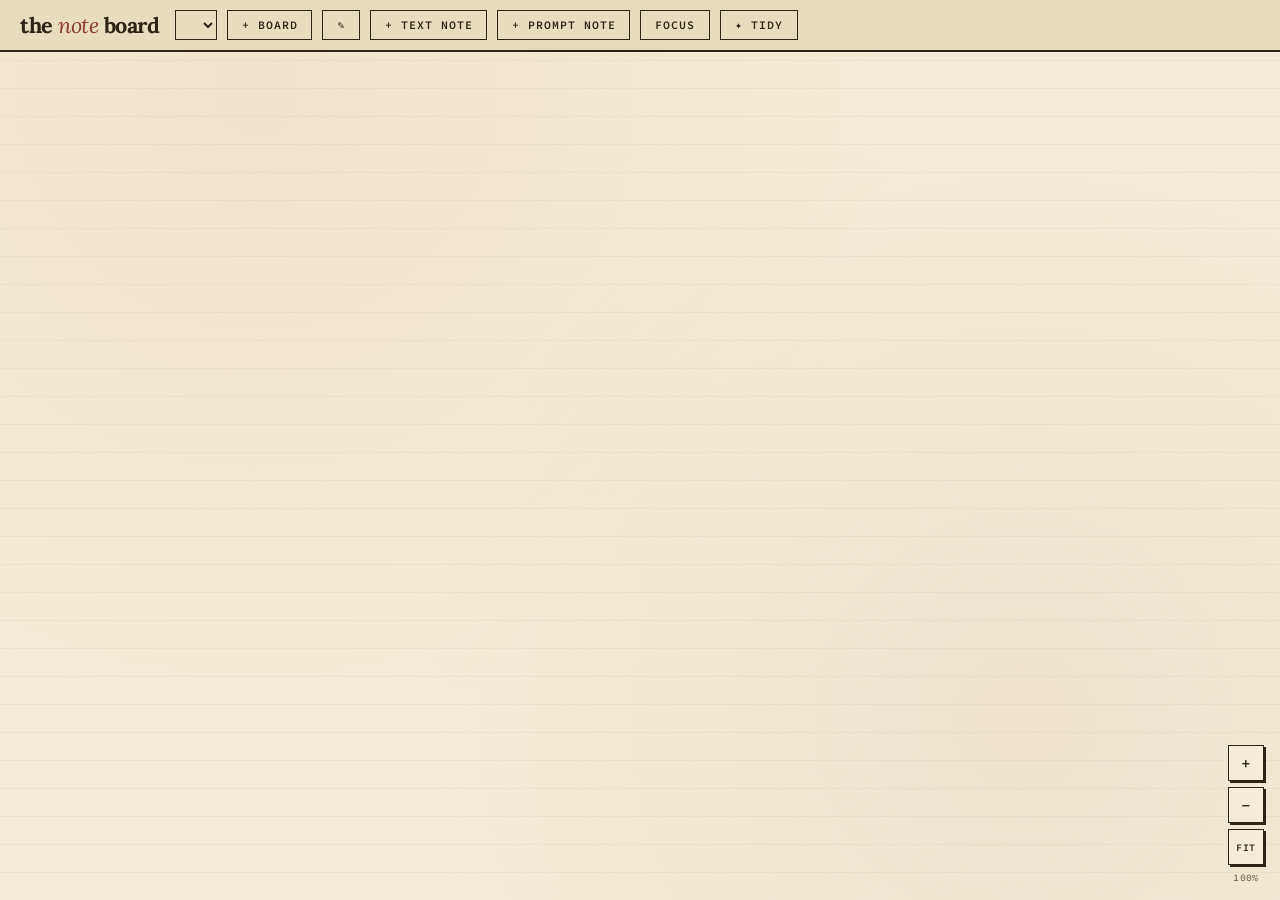
==== frontend/index.html @ 3cca212b "Multi-board UI — switcher, create/rename, themed modal (#2) Wire up named boards in the toolbar (the" ====
<!DOCTYPE html>
<html lang="en">
<head>
  <meta charset="UTF-8" />
  <meta name="viewport" content="width=device-width, initial-scale=1.0" />
  <title>LLM Board</title>
  <link rel="stylesheet" href="style.css" />
</head>
<body>
  <div id="toolbar">
    <span id="board-title">the <em>note</em> board</span>
    <select id="board-select" title="Switch board"></select>
    <button id="btn-new-board" title="New board">+ board</button>
    <button id="btn-rename-board" title="Rename this board">✎</button>
    <button id="btn-new-text">+ text note</button>
    <button id="btn-new-prompt">+ prompt note</button>
    <button id="btn-focus">focus</button>
    <button id="btn-tidy" title="Gently arrange the trees">✦ tidy</button>
    <span id="save-status"></span>
    <span id="undo-slot"></span>
  </div>
  <div id="canvas-container">
    <div id="canvas"></div>
    <div id="zoom-ui">
      <button id="zoom-in" title="Zoom in (+)">+</button>
      <button id="zoom-out" title="Zoom out (−)">−</button>
      <button id="zoom-fit" class="fit" title="Fit all (0)">fit</button>
      <div id="zoom-level">100%</div>
    </div>
  </div>
  <div id="modal-overlay" hidden>
    <div id="modal" role="dialog" aria-modal="true" aria-labelledby="modal-title">
      <h2 id="modal-title"></h2>
      <p id="modal-message"></p>
      <input id="modal-input" type="text" />
      <div id="modal-actions">
        <button id="modal-cancel" type="button">cancel</button>
        <button id="modal-ok" type="button">ok</button>
      </div>
    </div>
  </div>
  <script src="notes.js"></script>
  <script src="canvas.js"></script>
</body>
</html>
---- frontend/style.css ----
@import url('https://fonts.googleapis.com/css2?family=Lora:ital,wght@0,400;0,700;1,400&family=Source+Code+Pro:wght@400;600&display=swap');

*, *::before, *::after { box-sizing: border-box; margin: 0; padding: 0; }

:root {
  --paper:        #f4ecd8;
  --paper-dark:   #e8dcc0;
  --ink:          #2b2417;
  --ink-soft:     #5a4f3a;
  --accent:       #8b3a2f;
  --accent-soft:  #c4654f;
  --tape:         rgba(212, 175, 55, 0.35);
  --tape-edge:    rgba(212, 175, 55, 0.6);
  --terminal-bg:  #1a1611;
  --terminal-ink: #d4c896;
  --terminal-dim: #8a7e60;
  --terminal-accent: #c4654f;
}

body {
  font-family: 'Lora', 'Georgia', serif;
  background:
    radial-gradient(circle at 20% 10%, rgba(196, 101, 79, 0.07) 0%, transparent 50%),
    radial-gradient(circle at 80% 80%, rgba(139, 58, 47, 0.05) 0%, transparent 50%),
    var(--paper);
  background-attachment: fixed;
  color: var(--ink);
  height: 100vh;
  overflow: hidden;
  display: flex;
  flex-direction: column;
}

/* lined paper overlay */
body::before {
  content: '';
  position: fixed;
  inset: 0;
  background-image: repeating-linear-gradient(
    0deg,
    transparent 0px,
    transparent 27px,
    rgba(43, 36, 23, 0.045) 27px,
    rgba(43, 36, 23, 0.045) 28px
  );
  pointer-events: none;
  z-index: 0;
}

/* ── Toolbar ── */
#toolbar {
  position: relative;
  z-index: 100;
  display: flex;
  align-items: center;
  gap: 10px;
  padding: 10px 20px;
  background: var(--paper-dark);
  border-bottom: 2px solid var(--ink);
  flex-shrink: 0;
}

#board-title {
  font-family: 'Lora', serif;
  font-size: 1.35rem;
  font-weight: 700;
  color: var(--ink);
  letter-spacing: -0.5px;
  margin-right: 6px;
}

#board-title em {
  font-style: italic;
  color: var(--accent);
  font-weight: 400;
}

#toolbar button {
  font-family: 'Source Code Pro', 'Courier New', monospace;
  font-size: 0.72rem;
  font-weight: 600;
  text-transform: uppercase;
  letter-spacing: 0.08em;
  padding: 7px 14px;
  border: 1.5px solid var(--ink);
  background: transparent;
  color: var(--ink);
  cursor: pointer;
  transition: background 0.12s, color 0.12s;
  display: inline-flex;
  align-items: center;
  gap: 5px;
}

#board-select {
  font-family: 'Source Code Pro', 'Courier New', monospace;
  font-size: 0.72rem;
  font-weight: 600;
  letter-spacing: 0.04em;
  padding: 6px 10px;
  border: 1.5px solid var(--ink);
  background: transparent;
  color: var(--ink);
  cursor: pointer;
  max-width: 180px;
}

#btn-new-board:hover    { background: var(--ink); color: var(--paper); }
#btn-rename-board:hover  { background: var(--ink); color: var(--paper); }

/* ── Modal (themed prompt / notice — replaces native window.prompt/alert) ── */
#modal-overlay {
  position: fixed;
  inset: 0;
  z-index: 1000;
  display: flex;
  align-items: center;
  justify-content: center;
  background: rgba(43, 36, 23, 0.45);
}
#modal-overlay[hidden] { display: none; }

#modal {
  background: var(--paper);
  border: 2px solid var(--ink);
  box-shadow: 6px 6px 0 rgba(43, 36, 23, 0.45);
  padding: 22px 24px;
  width: min(380px, 88vw);
  display: flex;
  flex-direction: column;
  gap: 14px;
}

#modal h2 {
  font-family: 'Lora', serif;
  font-size: 1.2rem;
  font-weight: 700;
  color: var(--ink);
  letter-spacing: -0.3px;
}

#modal-message {
  font-family: 'Lora', serif;
  font-size: 0.9rem;
  color: var(--ink-soft);
}
#modal-message:empty { display: none; }

#modal-input {
  font-family: 'Source Code Pro', monospace;
  font-size: 0.85rem;
  color: var(--ink);
  background: var(--paper-dark);
  border: 1.5px solid var(--ink);
  padding: 9px 11px;
  width: 100%;
}
#modal-input:focus { outline: none; box-shadow: inset 0 -2px 0 var(--accent); }
#modal-input[hidden] { display: none; }

#modal-actions {
  display: flex;
  justify-content: flex-end;
  gap: 10px;
}

#modal-actions button {
  font-family: 'Source Code Pro', monospace;
  font-size: 0.72rem;
  font-weight: 600;
  text-transform: uppercase;
  letter-spacing: 0.08em;
  padding: 7px 16px;
  border: 1.5px solid var(--ink);
  background: transparent;
  color: var(--ink);
  cursor: pointer;
  transition: background 0.12s, color 0.12s;
}
#modal-cancel:hover { background: var(--ink); color: var(--paper); }
#modal-ok {
  background: var(--accent);
  color: var(--paper);
  border-color: var(--ink);
}
#modal-ok:hover { background: #6e2e24; }

#btn-new-text:hover  { background: var(--ink); color: var(--paper); }
#btn-new-prompt      { background: var(--accent); color: var(--paper); border-color: var(--ink); }
#btn-new-prompt:hover { background: #6e2e24; }

#btn-focus:hover       { background: var(--ink); color: var(--paper); }
#btn-focus.active      { background: var(--ink); color: var(--paper); box-shadow: inset 2px 2px 0 rgba(0,0,0,0.35); }

#save-status {
  margin-left: auto;
  font-family: 'Source Code Pro', monospace;
  font-size: 0.7rem;
  color: var(--ink-soft);
  letter-spacing: 0.05em;
  text-transform: uppercase;
}
#save-status.saving { color: #b08030; }
#save-status.saved  { color: #4a7a3a; }

/* ── Undo affordance ── */
#undo-slot {
  display: none;
  align-items: center;
  gap: 8px;
}
#undo-slot.visible { display: inline-flex; }

#undo-slot .undo-label {
  font-family: 'Source Code Pro', monospace;
  font-size: 0.7rem;
  color: var(--ink-soft);
  letter-spacing: 0.05em;
  text-transform: uppercase;
}

#undo-slot .btn-undo {
  font-family: 'Source Code Pro', 'Courier New', monospace;
  font-size: 0.72rem;
  font-weight: 600;
  text-transform: uppercase;
  letter-spacing: 0.08em;
  padding: 5px 11px;
  border: 1.5px solid var(--ink);
  background: var(--paper);
  color: var(--ink);
  box-shadow: 2px 2px 0 var(--ink);
  cursor: pointer;
  transition: transform 0.1s, box-shadow 0.1s, background 0.12s, color 0.12s;
}
#undo-slot .btn-undo:hover {
  background: var(--ink);
  color: var(--paper);
  transform: translate(-1px, -1px);
  box-shadow: 3px 3px 0 var(--ink);
}
#undo-slot .btn-undo:active {
  transform: translate(1px, 1px);
  box-shadow: 1px 1px 0 var(--ink);
}

/* ── Canvas ── */
/* The container is the camera viewport (no native scroll); #canvas is the
   transform-driven "world" layer (translate + scale set by JS). */
#canvas-container {
  flex: 1;
  overflow: hidden;
  position: relative;
  z-index: 1;
  cursor: default;
}
#canvas-container.panning { cursor: grabbing; }

#canvas {
  position: absolute;
  top: 0;
  left: 0;
  width: 0;
  height: 0;
  transform-origin: 0 0;
  will-change: transform;
}

/* ── Zoom controls ── */
#zoom-ui {
  position: absolute;
  right: 16px;
  bottom: 16px;
  display: flex;
  flex-direction: column;
  gap: 6px;
  z-index: 50;
}
#zoom-ui button {
  width: 36px;
  height: 36px;
  border: 1.5px solid var(--ink);
  background: var(--paper);
  color: var(--ink);
  font-family: 'Source Code Pro', monospace;
  font-size: 1rem;
  font-weight: 600;
  cursor: pointer;
  box-shadow: 2px 2px 0 var(--ink);
  display: flex;
  align-items: center;
  justify-content: center;
  transition: transform 0.1s, box-shadow 0.1s, background 0.12s, color 0.12s;
}
#zoom-ui button.fit { font-size: 0.62rem; text-transform: uppercase; letter-spacing: 0.06em; }
#zoom-ui button:hover {
  background: var(--ink);
  color: var(--paper);
  transform: translate(-1px, -1px);
  box-shadow: 3px 3px 0 var(--ink);
}
#zoom-ui button:active {
  transform: translate(1px, 1px);
  box-shadow: 1px 1px 0 var(--ink);
}
#zoom-level {
  text-align: center;
  font-family: 'Source Code Pro', monospace;
  font-size: 0.62rem;
  color: var(--ink-soft);
  letter-spacing: 0.04em;
}

/* ── Note cards ── */
.note {
  position: absolute;
  width: 290px;
  min-width: 200px;
  display: flex;
  flex-direction: column;
  transition: transform 0.15s, box-shadow 0.15s;
}
/* While dragging, no position transition — the card must track the cursor exactly. */
.note.dragging { transition: transform 0.15s, box-shadow 0.15s; }
/* "Tidy": the ONE time cards move on their own. A slow, soft, slightly-staggered
   ease — like leaves settling or bubbles drifting — never an abrupt snap. */
body.tidying .note {
  transition: left 1.1s cubic-bezier(0.16, 0.84, 0.34, 1),
              top 1.1s cubic-bezier(0.16, 0.84, 0.34, 1),
              transform 0.15s, box-shadow 0.15s;
}
body.tidying #orbits .orbit-move {
  transition: left 1.1s cubic-bezier(0.16, 0.84, 0.34, 1),
              top 1.1s cubic-bezier(0.16, 0.84, 0.34, 1);
}
/* Long-press "armed to unlink" cue: the card lifts off the canvas. */
.note.lift {
  transform: scale(1.04);
  z-index: 900;
}
.note.lift .note-inner {
  box-shadow: 6px 8px 0 var(--ink);
  outline: 2px solid var(--accent);
}

/* Floating "break out" bubble shown on a text selection inside a response. */
#breakout-bubble {
  position: fixed;
  z-index: 600;
  background: #2e6b6b;
  color: #fff;
  font-family: 'Source Code Pro', monospace;
  font-size: 0.7rem;
  font-weight: 600;
  padding: 6px 11px;
  border: 1.5px solid var(--ink);
  box-shadow: 2px 2px 0 var(--ink);
  cursor: pointer;
  white-space: nowrap;
  transform: translateX(-50%);
}
#breakout-bubble:hover { filter: brightness(1.12); }

/* SVG wire layer — parent→child connectors, drawn under the cards in world space. */
#wires {
  position: absolute;
  left: 0;
  top: 0;
  width: 1px;
  height: 1px;
  overflow: visible;
  pointer-events: none;
  z-index: 0;
}
#wires .wire {
  fill: none;
  stroke: var(--ink);
  stroke-width: 2;
  opacity: 0.55;
}
#wires .wire-orbit {
  fill: none;
  stroke: var(--ink-soft);
  stroke-width: 1.2;
  opacity: 0.3;
  stroke-dasharray: 3 4;
}
/* Faint dashed origin link: a broken-out tree back to its source answer. */
#wires .wire-origin {
  fill: none;
  stroke: #2e6b6b;
  stroke-width: 1.6;
  opacity: 0.55;
  stroke-dasharray: 5 5;
}

/* ── Orbit moves (floating explore-move pills right of each response) ── */
#orbits {
  position: absolute;
  left: 0;
  top: 0;
  width: 1px;
  height: 1px;
  overflow: visible;
  z-index: 1;
}
.orbit-move {
  position: absolute;
  width: 132px;            /* matches ORBIT_W in canvas.js */
  display: flex;
  flex-direction: column;
  transition: left 0.4s cubic-bezier(0.22, 0.61, 0.36, 1),
              top 0.4s cubic-bezier(0.22, 0.61, 0.36, 1),
              opacity 0.15s;
}
.orbit-move .orbit-label {
  width: 100%;
  text-align: left;
  background: var(--paper);
  border: 1.5px solid var(--ink);
  color: var(--ink);
  font-family: 'Source Code Pro', monospace;
  font-size: 0.7rem;
  letter-spacing: 0.03em;
  padding: 5px 10px;
  cursor: pointer;
  box-shadow: 2px 2px 0 var(--ink);
  transition: transform 0.1s, box-shadow 0.1s, background 0.12s, color 0.12s;
}
.orbit-move .orbit-label:hover {
  background: var(--accent);
  color: var(--paper);
  transform: translate(-1px, -1px);
  box-shadow: 3px 3px 0 var(--ink);
}
/* Spent: a move already used to fork — dim but still clickable to re-fork. */
.orbit-move.spent .orbit-label {
  opacity: 0.4;
  box-shadow: 1px 1px 0 var(--ink);
}
.orbit-move.spent .orbit-label:hover { opacity: 0.85; }
/* The "ask your own" pill reads as the quiet escape hatch. */
.orbit-move.ask .orbit-label {
  background: transparent;
  border-style: dashed;
  color: var(--ink-soft);
}
/* The "↗ new tree" break-out pill — teal, the detach accent. */
.orbit-move.breakout .orbit-label {
  border-color: #2e6b6b;
  color: #2e6b6b;
}
.orbit-move.breakout .orbit-label:hover {
  background: #2e6b6b;
  color: var(--paper);
}
.orbit-move.dimmed { opacity: 0.25; }

/* Inline input revealed by needsInput moves (relate / term). */
.orbit-move .orbit-input { display: none; }
.orbit-move.open .orbit-input {
  display: block;
  width: 100%;
  margin-top: 4px;
  background: var(--paper-dark);
  border: 1.5px solid var(--accent);
  color: var(--ink);
  font-family: 'Source Code Pro', monospace;
  font-size: 0.7rem;
  padding: 4px 8px;
  outline: none;
}
.orbit-move .orbit-input::placeholder { color: rgba(90,79,58,0.5); font-style: italic; }

/* Focus mode: non-active groups dim to the background but stay clickable, so a
   click brings one into focus. Their internal controls are guarded in JS
   (attachFocusClick) so a dimmed card is selectable but not operable. */
.note.dimmed,
[data-group-id].dimmed {
  opacity: 0.25;
  transition: opacity 0.15s;
}

.resize-handle {
  position: absolute;
  bottom: 0;
  right: 0;
  width: 20px;
  height: 20px;
  cursor: se-resize;
  z-index: 20;
  pointer-events: all;
  background: linear-gradient(135deg, transparent 50%, var(--ink-soft) 50%);
  opacity: 0.25;
  transition: opacity 0.15s;
}
.resize-handle:hover { opacity: 0.7; }

/* tape strip on every card */
.note::before {
  content: '';
  position: absolute;
  top: -9px;
  left: 50%;
  transform: translateX(-50%) rotate(-1.5deg);
  width: 64px;
  height: 18px;
  background: var(--tape);
  border-left: 1px solid var(--tape-edge);
  border-right: 1px solid var(--tape-edge);
  z-index: 2;
  pointer-events: none;
}

.note-inner {
  border: 1.5px solid var(--ink);
  box-shadow: 3px 3px 0 var(--ink);
  display: flex;
  flex-direction: column;
  overflow: hidden;
  transition: box-shadow 0.12s;
  flex: 1;
}
.note:hover .note-inner { box-shadow: 5px 5px 0 var(--ink); }

.note-header {
  display: flex;
  align-items: center;
  justify-content: space-between;
  padding: 7px 12px;
  cursor: grab;
  user-select: none;
  font-family: 'Source Code Pro', monospace;
  font-size: 0.68rem;
  font-weight: 600;
  letter-spacing: 0.12em;
  text-transform: uppercase;
  border-bottom: 1px solid rgba(43,36,23,0.2);
}
.note-header:active { cursor: grabbing; }
.note-header .note-label { flex: 1; }

.note-header .btn-delete {
  background: none;
  border: none;
  cursor: pointer;
  color: inherit;
  opacity: 0.4;
  font-size: 1.1rem;
  line-height: 1;
  padding: 0 2px;
  font-family: sans-serif;
}
.note-header .btn-delete:hover { opacity: 1; color: var(--accent); }

.note-body { padding: 12px 14px; flex: 1; }

/* ── Text note ── */
.note-text .note-inner { background: #fffaf0; }
.note-text .note-header { background: #f0e8cc; color: var(--ink-soft); }
.note-text textarea {
  width: 100%;
  min-height: 90px;
  background: transparent;
  border: none;
  color: var(--ink);
  font-family: 'Lora', Georgia, serif;
  font-size: 0.88rem;
  resize: none;
  outline: none;
  line-height: 1.55;
}
.note-text textarea::placeholder { color: rgba(90,79,58,0.45); font-style: italic; }

/* ── Prompt note ── */
.note-prompt .note-inner { background: #fffaf0; }
.note-prompt .note-header { background: #f0e8cc; color: var(--accent); }

.note-prompt textarea {
  width: 100%;
  min-height: 68px;
  background: var(--paper-dark);
  border: 1px solid rgba(43,36,23,0.3);
  color: var(--ink);
  font-family: 'Lora', Georgia, serif;
  font-size: 0.88rem;
  resize: none;
  outline: none;
  padding: 7px 9px;
  line-height: 1.5;
  margin-bottom: 9px;
}
.note-prompt textarea:focus { border-color: var(--accent); }
.note-prompt textarea::placeholder { color: rgba(90,79,58,0.45); font-style: italic; }

.note-prompt select {
  width: 100%;
  background: var(--paper-dark);
  border: 1px solid rgba(43,36,23,0.3);
  color: var(--ink);
  font-family: 'Source Code Pro', monospace;
  font-size: 0.75rem;
  padding: 5px 8px;
  margin-bottom: 9px;
  outline: none;
  cursor: pointer;
  appearance: none;
  background-image: url("data:image/svg+xml,%3Csvg xmlns='http://www.w3.org/2000/svg' width='10' height='6'%3E%3Cpath d='M0 0l5 6 5-6z' fill='%232b2417'/%3E%3C/svg%3E");
  background-repeat: no-repeat;
  background-position: right 9px center;
  padding-right: 26px;
}

.note-prompt .btn-run {
  width: 100%;
  padding: 8px;
  background: var(--accent);
  color: var(--paper);
  border: 1.5px solid var(--ink);
  box-shadow: 2px 2px 0 var(--ink);
  cursor: pointer;
  font-family: 'Source Code Pro', monospace;
  font-size: 0.75rem;
  font-weight: 600;
  text-transform: uppercase;
  letter-spacing: 0.08em;
  transition: transform 0.1s, box-shadow 0.1s, background 0.12s;
}
.note-prompt .btn-run:hover:not(:disabled) {
  background: #6e2e24;
  transform: translate(-1px, -1px);
  box-shadow: 3px 3px 0 var(--ink);
}
.note-prompt .btn-run:active:not(:disabled) {
  transform: translate(1px, 1px);
  box-shadow: 1px 1px 0 var(--ink);
}
.note-prompt .btn-run:disabled { opacity: 0.45; cursor: not-allowed; box-shadow: none; }

/* ── Connector ── */
.note-connector {
  width: 2px;
  height: 22px;
  background: var(--ink);
  margin: 0 auto;
  position: relative;
  flex-shrink: 0;
}
.note-connector::after {
  content: '↓';
  position: absolute;
  bottom: -8px;
  left: 50%;
  transform: translateX(-50%);
  background: var(--paper);
  color: var(--ink);
  font-size: 13px;
  line-height: 1;
  padding: 0 3px;
}

/* ── Response note ── */
.note-response { margin-top: 6px; }
.note-response::before { display: none; } /* no tape on response */

.note-response .note-inner {
  background: var(--terminal-bg);
  border-color: var(--ink);
}
.note-response .note-header {
  background: #120f0a;
  color: var(--terminal-accent);
  border-bottom-color: rgba(212,200,150,0.12);
}
.note-response .note-header::before {
  content: '▶ ';
  font-size: 0.6rem;
}

.note-response .response-content {
  font-family: 'Source Code Pro', 'Courier New', monospace;
  font-size: 0.82rem;
  line-height: 1.6;
  color: var(--terminal-ink);
  white-space: pre-wrap;
  word-break: break-word;
  max-height: 420px;
  overflow-y: auto;
}
.note-response .response-content.loading {
  color: var(--terminal-dim);
  font-style: italic;
  display: flex;
  align-items: center;
  gap: 7px;
}
.note-response .response-content.loading::before {
  content: '';
  width: 10px;
  height: 10px;
  border: 2px solid var(--terminal-dim);
  border-top-color: var(--terminal-accent);
  border-radius: 50%;
  animation: spin 0.9s linear infinite;
  flex-shrink: 0;
}

@keyframes spin { to { transform: rotate(360deg); } }

/* scrollbar inside response card */
.note-response .response-content::-webkit-scrollbar { width: 4px; }
.note-response .response-content::-webkit-scrollbar-track { background: transparent; }
.note-response .response-content::-webkit-scrollbar-thumb { background: #3a3020; }

/* (The old response footer — explore-moves / btn-move / btn-reply / explore-input —
   was removed in slice #24; explore moves now render as floating orbit pills.) */

/* ── Bloom's badge on prompt header ── */
.bloom-badge {
  font-family: 'Source Code Pro', monospace;
  font-size: 0.65rem;
  font-weight: 600;
  letter-spacing: 0.05em;
  color: var(--ink-soft);
  opacity: 0.75;
  margin-right: 6px;
  white-space: nowrap;
}
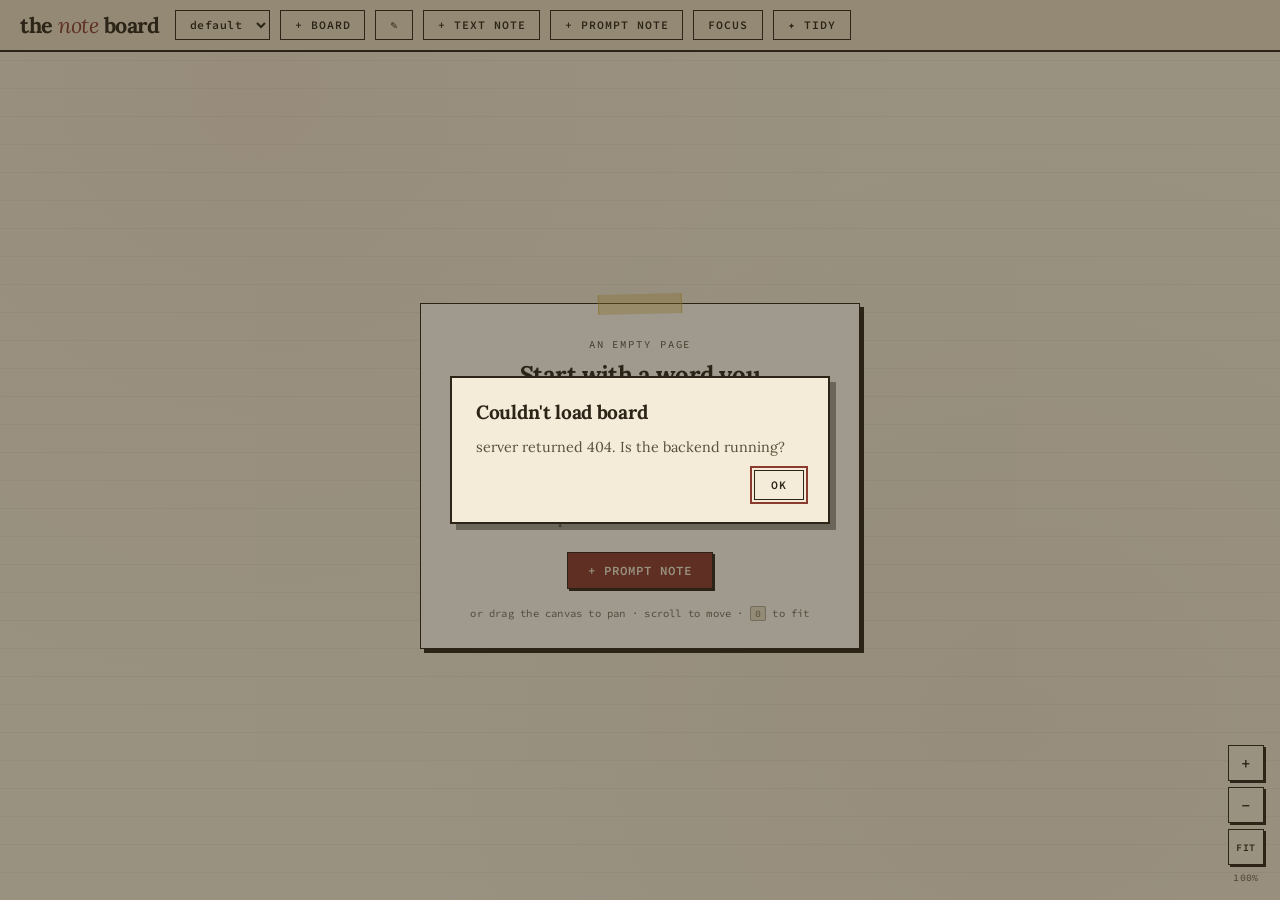
==== commit 684903bb: "UX: rabbit-hole onboarding, calmer motion, WCAG keyboard/focus pass Discovery / "makes you want to g" ====
--- a/frontend/index.html
+++ b/frontend/index.html
@@ -7,25 +7,54 @@
   <link rel="stylesheet" href="style.css" />
 </head>
 <body>
-  <div id="toolbar">
+  <div id="toolbar" role="toolbar" aria-label="Board tools">
     <span id="board-title">the <em>note</em> board</span>
-    <select id="board-select" title="Switch board"></select>
+    <select id="board-select" title="Switch board" aria-label="Switch board"></select>
     <button id="btn-new-board" title="New board">+ board</button>
-    <button id="btn-rename-board" title="Rename this board">✎</button>
+    <button id="btn-rename-board" title="Rename this board" aria-label="Rename this board">✎</button>
+    <button id="btn-delete-board" title="Delete this board" aria-label="Delete this board" hidden>🗑</button>
     <button id="btn-new-text">+ text note</button>
     <button id="btn-new-prompt">+ prompt note</button>
-    <button id="btn-focus">focus</button>
-    <button id="btn-tidy" title="Gently arrange the trees">✦ tidy</button>
+    <button id="btn-focus" aria-pressed="false">focus</button>
+    <button id="btn-tidy" title="Gently arrange the trees" aria-label="Tidy: gently arrange the trees">✦ tidy</button>
     <span id="save-status"></span>
     <span id="undo-slot"></span>
   </div>
-  <div id="canvas-container">
+  <div id="canvas-container" role="application" aria-label="Thought-tree canvas">
     <div id="canvas"></div>
-    <div id="zoom-ui">
-      <button id="zoom-in" title="Zoom in (+)">+</button>
-      <button id="zoom-out" title="Zoom out (−)">−</button>
-      <button id="zoom-fit" class="fit" title="Fit all (0)">fit</button>
-      <div id="zoom-level">100%</div>
+    <!-- Empty-board welcome: teaches the core loop. Shown only when the board has
+         no notes; hidden the moment the first note appears. View-only, never saved. -->
+    <div id="empty-state" hidden>
+      <div id="empty-card">
+        <p class="empty-kicker">an empty page</p>
+        <h2 class="empty-head">Start with a word you don't&nbsp;understand.</h2>
+        <p class="empty-lead">
+          Drop a <strong>prompt note</strong>, type the term, and run it — the
+          answer appears to the right. Every answer sprouts little
+          <em>explore</em> pills; click one to follow the thread deeper. That's
+          the rabbit&#8209;hole.
+        </p>
+        <button id="empty-add-prompt" type="button">+ prompt note</button>
+        <p class="empty-hint">
+          or drag the canvas to pan · scroll to move · <kbd>0</kbd> to fit
+        </p>
+      </div>
+    </div>
+    <!-- First-run coach-mark: shown once, the first time an answer (and its
+         explore pills) appears. Teaches the fork-the-thread move, then never
+         again (localStorage flag). View-only, never saved to a board. -->
+    <div id="coach-orbit" hidden role="status">
+      <p class="coach-text">
+        <strong>↳ These pills fork the thread.</strong>
+        Click one to dig into the answer — that's how you go down the rabbit&#8209;hole.
+      </p>
+      <button id="coach-dismiss" type="button" aria-label="Got it, dismiss this tip">got it</button>
+    </div>
+    <div id="zoom-ui" role="group" aria-label="Zoom controls">
+      <button id="zoom-in" title="Zoom in (+)" aria-label="Zoom in">+</button>
+      <button id="zoom-out" title="Zoom out (−)" aria-label="Zoom out">−</button>
+      <button id="zoom-fit" class="fit" title="Fit all (0)" aria-label="Fit all content to view">fit</button>
+      <div id="zoom-level" aria-live="polite" aria-label="Zoom level">100%</div>
     </div>
   </div>
   <div id="modal-overlay" hidden>
--- a/frontend/style.css
+++ b/frontend/style.css
@@ -15,6 +15,58 @@
   --terminal-ink: #d4c896;
   --terminal-dim: #8a7e60;
   --terminal-accent: #c4654f;
+}
+
+/* ── Reduced motion (WCAG 2.3.3 + "non-disruptive to the senses") ──
+   When the OS asks for less motion, neutralise the large/continuous animations
+   — the loading spinner, the slow tidy glide, the coach slide-in, hover lifts —
+   while leaving the interface fully functional. Tiny colour/opacity fades stay
+   (they don't provoke vestibular discomfort). The tidy JS also short-circuits
+   its glide to an instant settle (see prefersReducedMotion in canvas.js). */
+@media (prefers-reduced-motion: reduce) {
+  *, *::before, *::after {
+    animation-duration: 0.001ms !important;
+    animation-iteration-count: 1 !important;
+    transition-duration: 0.001ms !important;
+    scroll-behavior: auto !important;
+  }
+  /* Don't translate things on hover/active — those positional jumps are the
+     most disruptive bit; keep the colour change for feedback. */
+  #toolbar button:hover, #zoom-ui button:hover, .orbit-move .orbit-label:hover,
+  .note-prompt .btn-run:hover:not(:disabled), #undo-slot .btn-undo:hover,
+  #empty-add-prompt:hover, .note:hover .note-inner,
+  #zoom-ui button:active, .note-prompt .btn-run:active:not(:disabled) {
+    transform: none !important;
+  }
+  /* The spinner becomes a static ring rather than spinning forever. */
+  .note-response .response-content.loading::before { animation: none !important; }
+}
+
+/* ── Visible keyboard focus (WCAG 2.4.7) ──
+   Several controls set `outline: none` with no replacement, which strands
+   keyboard users. Restore a consistent, high-contrast focus ring — but only for
+   keyboard focus (:focus-visible), so mouse clicks stay calm and ring-free.
+   A two-tone ring (accent + paper offset) reads on both the cream cards and the
+   dark terminal/response surfaces. */
+:focus-visible {
+  outline: 2px solid var(--accent);
+  outline-offset: 2px;
+}
+/* On dark surfaces (response cards, coach-mark, terminal inputs) the accent on
+   near-black is low-contrast; use the warm terminal ink for the ring there. */
+.note-response :focus-visible,
+#coach-orbit :focus-visible {
+  outline-color: var(--terminal-ink);
+}
+/* Inputs that previously killed their outline now get the ring back on keyboard
+   focus, plus their existing inset accent on any focus for mouse users. */
+#modal-input:focus-visible,
+.note-text textarea:focus-visible,
+.note-prompt textarea:focus-visible,
+.note-prompt select:focus-visible,
+.orbit-move .orbit-input:focus-visible {
+  outline: 2px solid var(--accent);
+  outline-offset: 1px;
 }
 
 body {
@@ -107,6 +159,8 @@
 
 #btn-new-board:hover    { background: var(--ink); color: var(--paper); }
 #btn-rename-board:hover  { background: var(--ink); color: var(--paper); }
+#btn-delete-board:hover  { background: var(--accent); color: var(--paper); border-color: var(--ink); }
+#btn-delete-board[hidden] { display: none; }
 
 /* ── Modal (themed prompt / notice — replaces native window.prompt/alert) ── */
 #modal-overlay {
@@ -310,6 +364,159 @@
   color: var(--ink-soft);
   letter-spacing: 0.04em;
 }
+
+/* ── Empty-board welcome state ── */
+/* Sits in the container (screen space), above the world layer but below the
+   modal — so it's readable at any camera. Hidden the moment a note exists. */
+#empty-state {
+  position: absolute;
+  inset: 0;
+  z-index: 40;
+  display: flex;
+  align-items: center;
+  justify-content: center;
+  pointer-events: none;   /* let pan/scroll pass through the empty space… */
+  padding: 24px;
+}
+#empty-state[hidden] { display: none; }
+
+#empty-card {
+  pointer-events: auto;   /* …but the card itself is interactive */
+  position: relative;
+  width: min(440px, 86vw);
+  background: #fffaf0;
+  border: 1.5px solid var(--ink);
+  box-shadow: 4px 4px 0 var(--ink);
+  padding: 34px 32px 28px;
+  text-align: center;
+}
+/* echo the tape strip from real cards so it reads as "part of the board" */
+#empty-card::before {
+  content: '';
+  position: absolute;
+  top: -10px;
+  left: 50%;
+  transform: translateX(-50%) rotate(-1.5deg);
+  width: 84px;
+  height: 20px;
+  background: var(--tape);
+  border-left: 1px solid var(--tape-edge);
+  border-right: 1px solid var(--tape-edge);
+}
+.empty-kicker {
+  font-family: 'Source Code Pro', monospace;
+  font-size: 0.66rem;
+  text-transform: uppercase;
+  letter-spacing: 0.18em;
+  color: var(--ink-soft);
+  margin-bottom: 10px;
+}
+.empty-head {
+  font-family: 'Lora', serif;
+  font-size: 1.5rem;
+  font-weight: 700;
+  line-height: 1.2;
+  letter-spacing: -0.4px;
+  color: var(--ink);
+  margin-bottom: 14px;
+}
+.empty-lead {
+  font-family: 'Lora', serif;
+  font-size: 0.95rem;
+  line-height: 1.6;
+  color: var(--ink-soft);
+  margin-bottom: 22px;
+}
+.empty-lead strong { color: var(--accent); font-weight: 700; }
+.empty-lead em { font-style: italic; color: var(--ink); }
+#empty-add-prompt {
+  font-family: 'Source Code Pro', monospace;
+  font-size: 0.78rem;
+  font-weight: 600;
+  text-transform: uppercase;
+  letter-spacing: 0.08em;
+  padding: 10px 20px;
+  background: var(--accent);
+  color: var(--paper);
+  border: 1.5px solid var(--ink);
+  box-shadow: 2px 2px 0 var(--ink);
+  cursor: pointer;
+  transition: transform 0.1s, box-shadow 0.1s, background 0.12s;
+}
+#empty-add-prompt:hover {
+  background: #6e2e24;
+  transform: translate(-1px, -1px);
+  box-shadow: 3px 3px 0 var(--ink);
+}
+#empty-add-prompt:active {
+  transform: translate(1px, 1px);
+  box-shadow: 1px 1px 0 var(--ink);
+}
+.empty-hint {
+  margin-top: 18px;
+  font-family: 'Source Code Pro', monospace;
+  font-size: 0.66rem;
+  color: var(--ink-soft);
+  opacity: 0.85;
+  letter-spacing: 0.02em;
+}
+.empty-hint kbd {
+  font-family: 'Source Code Pro', monospace;
+  font-size: 0.62rem;
+  background: var(--paper-dark);
+  border: 1px solid rgba(43,36,23,0.35);
+  border-radius: 2px;
+  padding: 0 4px;
+}
+
+/* ── First-run coach-mark (orbit pills) ── */
+/* A quiet, one-time tip. Anchored top-centre of the canvas viewport so it never
+   covers the freshly-rendered answer/pills it's describing. Self-dismissing. */
+#coach-orbit {
+  position: absolute;
+  top: 18px;
+  left: 50%;
+  transform: translateX(-50%);
+  z-index: 45;
+  width: min(420px, 90vw);
+  display: flex;
+  align-items: flex-start;
+  gap: 12px;
+  background: var(--terminal-bg);
+  color: var(--terminal-ink);
+  border: 1.5px solid var(--ink);
+  box-shadow: 4px 4px 0 var(--ink);
+  padding: 12px 14px;
+  animation: coach-in 0.45s cubic-bezier(0.16, 0.84, 0.34, 1);
+}
+#coach-orbit[hidden] { display: none; }
+@keyframes coach-in {
+  from { opacity: 0; transform: translate(-50%, -8px); }
+  to   { opacity: 1; transform: translate(-50%, 0); }
+}
+.coach-text {
+  flex: 1;
+  font-family: 'Source Code Pro', monospace;
+  font-size: 0.74rem;
+  line-height: 1.5;
+  color: var(--terminal-dim);
+}
+.coach-text strong { color: var(--terminal-accent); font-weight: 600; }
+#coach-dismiss {
+  flex-shrink: 0;
+  font-family: 'Source Code Pro', monospace;
+  font-size: 0.66rem;
+  font-weight: 600;
+  text-transform: uppercase;
+  letter-spacing: 0.06em;
+  padding: 5px 11px;
+  background: transparent;
+  color: var(--terminal-ink);
+  border: 1.5px solid var(--terminal-dim);
+  cursor: pointer;
+  transition: background 0.12s, color 0.12s;
+}
+#coach-dismiss:hover { background: var(--terminal-accent); color: var(--terminal-bg); border-color: var(--terminal-accent); }
 
 /* ── Note cards ── */
 .note {
@@ -712,6 +919,16 @@
 .note-response .response-content::-webkit-scrollbar-track { background: transparent; }
 .note-response .response-content::-webkit-scrollbar-thumb { background: #3a3020; }
 
+/* history/token cost — dim footer label on the dark response card */
+.note-response .token-count {
+  font-family: 'Source Code Pro', 'Courier New', monospace;
+  font-size: 0.62rem;
+  color: var(--terminal-dim);
+  padding: 5px 10px 7px;
+  border-top: 1px solid rgba(212,200,150,0.12);
+  letter-spacing: 0.02em;
+}
+
 /* (The old response footer — explore-moves / btn-move / btn-reply / explore-input —
    was removed in slice #24; explore moves now render as floating orbit pills.) */
 
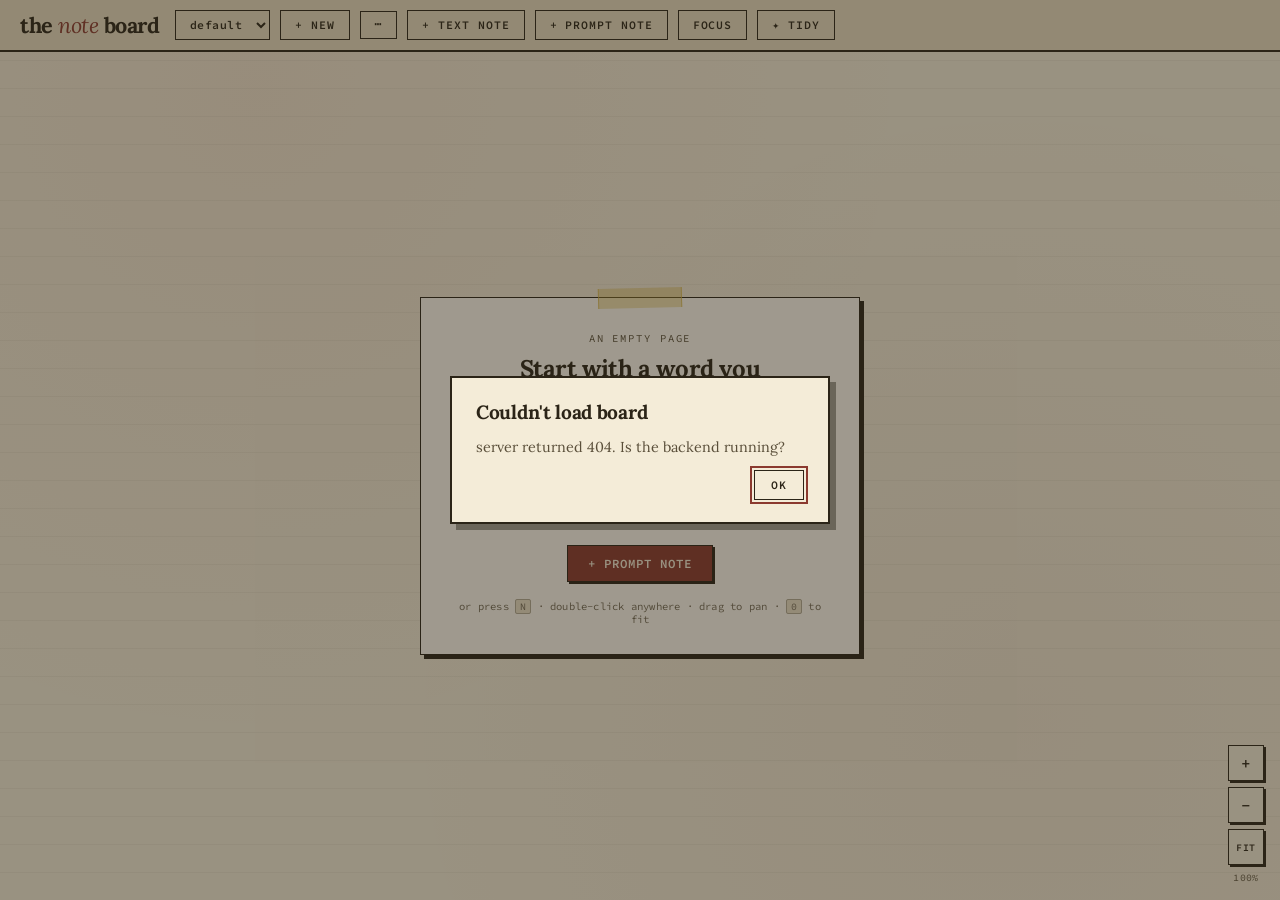
==== commit 3b465074: "UX: render Markdown, fix orbit/scroll/focus bugs, faster note creation, board menu Fixes the frictio" ====
--- a/frontend/index.html
+++ b/frontend/index.html
@@ -9,10 +9,16 @@
 <body>
   <div id="toolbar" role="toolbar" aria-label="Board tools">
     <span id="board-title">the <em>note</em> board</span>
-    <select id="board-select" title="Switch board" aria-label="Switch board"></select>
-    <button id="btn-new-board" title="New board">+ board</button>
-    <button id="btn-rename-board" title="Rename this board" aria-label="Rename this board">✎</button>
-    <button id="btn-delete-board" title="Delete this board" aria-label="Delete this board" hidden>🗑</button>
+    <select id="board-select" title="Switch board (double-click to rename)" aria-label="Switch board"></select>
+    <button id="btn-new-board" title="New board">+ new</button>
+    <div id="board-menu-wrap">
+      <button id="btn-board-menu" title="Board actions" aria-label="Board actions"
+              aria-haspopup="true" aria-expanded="false">⋯</button>
+      <div id="board-menu" role="menu" aria-label="Board actions" hidden>
+        <button id="menu-rename-board" role="menuitem" type="button">✎ Rename board</button>
+        <button id="menu-delete-board" role="menuitem" type="button">🗑 Delete board</button>
+      </div>
+    </div>
     <button id="btn-new-text">+ text note</button>
     <button id="btn-new-prompt">+ prompt note</button>
     <button id="btn-focus" aria-pressed="false">focus</button>
@@ -36,7 +42,7 @@
         </p>
         <button id="empty-add-prompt" type="button">+ prompt note</button>
         <p class="empty-hint">
-          or drag the canvas to pan · scroll to move · <kbd>0</kbd> to fit
+          or press <kbd>N</kbd> · double&#8209;click anywhere · drag to pan · <kbd>0</kbd> to fit
         </p>
       </div>
     </div>
--- a/frontend/style.css
+++ b/frontend/style.css
@@ -158,9 +158,43 @@
 }
 
 #btn-new-board:hover    { background: var(--ink); color: var(--paper); }
-#btn-rename-board:hover  { background: var(--ink); color: var(--paper); }
-#btn-delete-board:hover  { background: var(--accent); color: var(--paper); border-color: var(--ink); }
-#btn-delete-board[hidden] { display: none; }
+
+/* ── Board actions menu (⋯ kebab → Rename / Delete) ── */
+#board-menu-wrap { position: relative; display: inline-flex; }
+#btn-board-menu { line-height: 1; }
+#btn-board-menu:hover,
+#btn-board-menu[aria-expanded="true"] { background: var(--ink); color: var(--paper); }
+#board-menu {
+  position: absolute;
+  top: calc(100% + 6px);
+  left: 0;
+  z-index: 200;
+  min-width: 168px;
+  background: var(--paper);
+  border: 1.5px solid var(--ink);
+  box-shadow: 4px 4px 0 var(--ink);
+  display: flex;
+  flex-direction: column;
+  padding: 4px;
+  gap: 2px;
+}
+#board-menu[hidden] { display: none; }
+#board-menu button {
+  font-family: 'Source Code Pro', monospace;
+  font-size: 0.72rem;
+  font-weight: 600;
+  letter-spacing: 0.04em;
+  text-align: left;
+  padding: 8px 12px;
+  background: transparent;
+  border: none;
+  color: var(--ink);
+  cursor: pointer;
+  transition: background 0.12s, color 0.12s;
+}
+#menu-rename-board:hover { background: var(--ink); color: var(--paper); }
+#menu-delete-board:hover { background: var(--accent); color: var(--paper); }
+#menu-delete-board[hidden] { display: none; }
 
 /* ── Modal (themed prompt / notice — replaces native window.prompt/alert) ── */
 #modal-overlay {
@@ -663,18 +697,26 @@
 }
 .orbit-move.dimmed { opacity: 0.25; }
 
-/* Inline input revealed by needsInput moves (relate / term). */
+/* Inline input revealed by needsInput moves (relate / term / new-tree / ask).
+   When open the pill widens and lifts above its neighbours so the field reads as
+   a clean popover instead of overlapping the pills/cards stacked around it. */
 .orbit-move .orbit-input { display: none; }
+.orbit-move.open {
+  width: 200px;        /* roomier to type in than the 132px resting pill */
+  z-index: 500;        /* sit above sibling pills and nearby cards */
+}
+.orbit-move.open .orbit-label { box-shadow: 3px 3px 0 var(--ink); }
 .orbit-move.open .orbit-input {
   display: block;
   width: 100%;
   margin-top: 4px;
-  background: var(--paper-dark);
+  background: #fffaf0;  /* opaque so whatever it covers doesn't bleed through */
   border: 1.5px solid var(--accent);
-  color: var(--ink);
-  font-family: 'Source Code Pro', monospace;
-  font-size: 0.7rem;
-  padding: 4px 8px;
+  box-shadow: 3px 3px 0 var(--ink);
+  color: var(--ink);
+  font-family: 'Source Code Pro', monospace;
+  font-size: 0.72rem;
+  padding: 6px 9px;
   outline: none;
 }
 .orbit-move .orbit-input::placeholder { color: rgba(90,79,58,0.5); font-style: italic; }
@@ -894,6 +936,71 @@
   max-height: 420px;
   overflow-y: auto;
 }
+/* Rendered Markdown inside a response card. `.md` switches off the pre-wrap used
+   by plain/loading text so block elements (p, lists, headings) flow normally;
+   <pre> still preserves code formatting. Tuned to the dark terminal theme. */
+.note-response .response-content.md { white-space: normal; }
+.note-response .response-content.md > :first-child { margin-top: 0; }
+.note-response .response-content.md > :last-child { margin-bottom: 0; }
+.note-response .response-content.md p { margin: 0 0 0.7em; }
+.note-response .response-content.md h1,
+.note-response .response-content.md h2,
+.note-response .response-content.md h3,
+.note-response .response-content.md h4,
+.note-response .response-content.md h5,
+.note-response .response-content.md h6 {
+  font-family: 'Source Code Pro', monospace;
+  color: var(--terminal-accent);
+  line-height: 1.3;
+  margin: 0.9em 0 0.45em;
+}
+.note-response .response-content.md h1 { font-size: 1.05rem; }
+.note-response .response-content.md h2 { font-size: 0.98rem; }
+.note-response .response-content.md h3 { font-size: 0.9rem; }
+.note-response .response-content.md h4,
+.note-response .response-content.md h5,
+.note-response .response-content.md h6 { font-size: 0.84rem; }
+.note-response .response-content.md strong { color: #e8dca0; font-weight: 600; }
+.note-response .response-content.md em { font-style: italic; }
+.note-response .response-content.md ul,
+.note-response .response-content.md ol { margin: 0 0 0.7em; padding-left: 1.4em; }
+.note-response .response-content.md li { margin: 0.15em 0; }
+.note-response .response-content.md code {
+  font-family: 'Source Code Pro', monospace;
+  font-size: 0.78rem;
+  background: rgba(212, 200, 150, 0.12);
+  color: #e8dca0;
+  padding: 0.05em 0.35em;
+  border-radius: 2px;
+}
+.note-response .response-content.md pre {
+  background: #120f0a;
+  border: 1px solid rgba(212, 200, 150, 0.14);
+  padding: 9px 11px;
+  margin: 0 0 0.7em;
+  overflow-x: auto;
+}
+.note-response .response-content.md pre code {
+  background: none;
+  padding: 0;
+  color: var(--terminal-ink);
+  font-size: 0.78rem;
+  line-height: 1.5;
+}
+.note-response .response-content.md blockquote {
+  border-left: 2px solid var(--terminal-dim);
+  margin: 0 0 0.7em;
+  padding-left: 0.8em;
+  color: var(--terminal-dim);
+  font-style: italic;
+}
+.note-response .response-content.md a {
+  color: var(--terminal-accent);
+  text-decoration: underline;
+  text-underline-offset: 2px;
+}
+.note-response .response-content.md a:hover { color: #e8dca0; }
+
 .note-response .response-content.loading {
   color: var(--terminal-dim);
   font-style: italic;
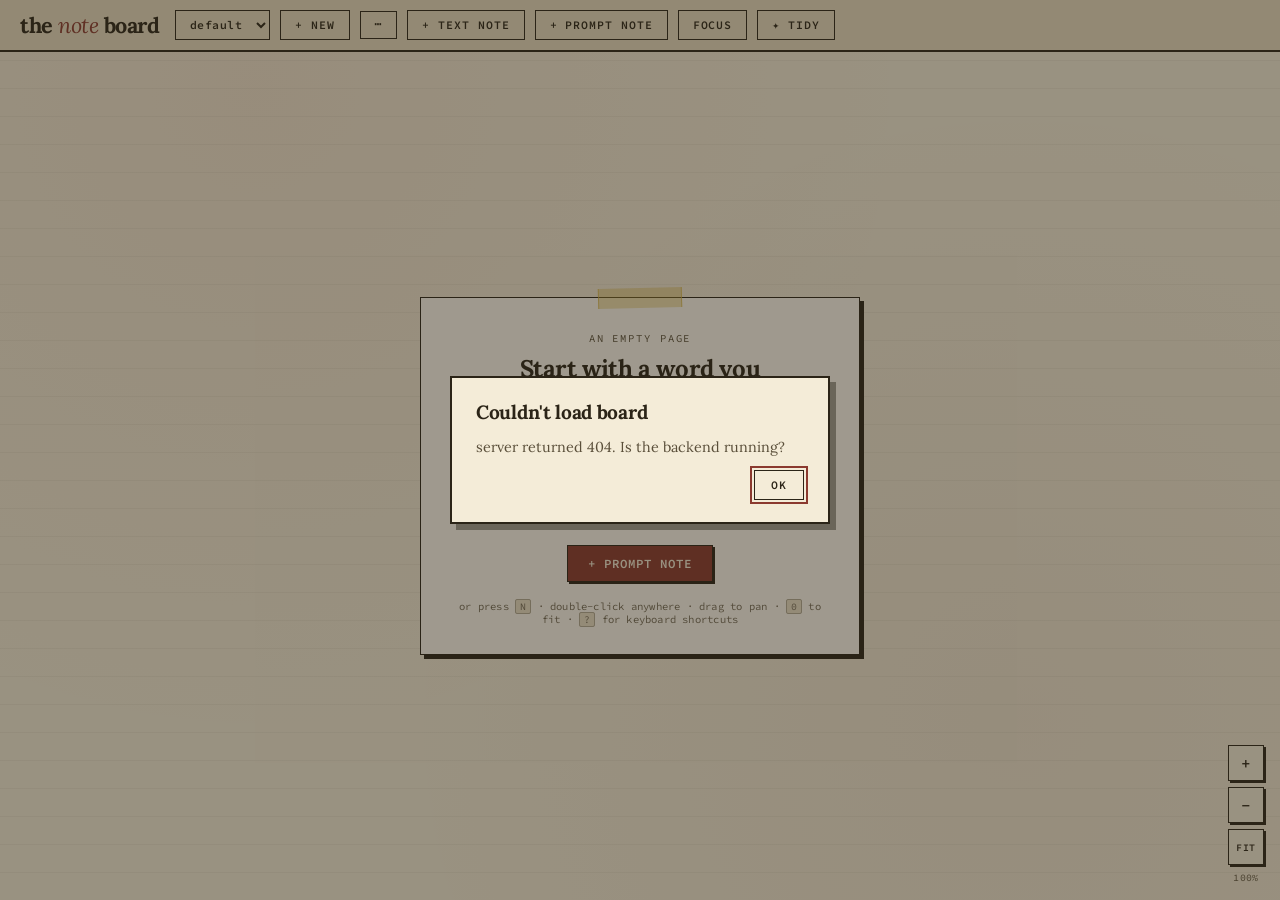
==== commit 7dad00bc: "Keyboard-first tree navigation (#12) Add a per-note keyboard selection model on top of the existing " ====
--- a/frontend/index.html
+++ b/frontend/index.html
@@ -42,7 +42,7 @@
         </p>
         <button id="empty-add-prompt" type="button">+ prompt note</button>
         <p class="empty-hint">
-          or press <kbd>N</kbd> · double&#8209;click anywhere · drag to pan · <kbd>0</kbd> to fit
+          or press <kbd>N</kbd> · double&#8209;click anywhere · drag to pan · <kbd>0</kbd> to fit · <kbd>?</kbd> for keyboard shortcuts
         </p>
       </div>
     </div>
@@ -55,6 +55,20 @@
         Click one to dig into the answer — that's how you go down the rabbit&#8209;hole.
       </p>
       <button id="coach-dismiss" type="button" aria-label="Got it, dismiss this tip">got it</button>
+    </div>
+    <!-- Keyboard cheat-sheet: shown once the first time a card is selected, and
+         re-openable any time with the ? key. Teaches the tree-walking bindings.
+         View-only, never saved to a board. -->
+    <div id="coach-keys" hidden role="status">
+      <p class="coach-keys-head"><strong>Keyboard</strong> <span class="coach-keys-sub">(press <kbd>?</kbd> any time)</span></p>
+      <ul class="coach-keys-list">
+        <li><kbd>←</kbd><kbd>→</kbd><kbd>↑</kbd><kbd>↓</kbd> walk the tree</li>
+        <li><kbd>1</kbd>–<kbd>9</kbd> fire the numbered explore pills</li>
+        <li><kbd>Enter</kbd> run a selected prompt</li>
+        <li><kbd>Del</kbd> remove · <kbd>Esc</kbd> deselect</li>
+        <li><kbd>N</kbd> new note · <kbd>0</kbd> fit to view</li>
+      </ul>
+      <button id="coach-keys-dismiss" type="button" aria-label="Got it, dismiss the keyboard tips">got it</button>
     </div>
     <div id="zoom-ui" role="group" aria-label="Zoom controls">
       <button id="zoom-in" title="Zoom in (+)" aria-label="Zoom in">+</button>
--- a/frontend/style.css
+++ b/frontend/style.css
@@ -721,6 +721,94 @@
 }
 .orbit-move .orbit-input::placeholder { color: rgba(90,79,58,0.5); font-style: italic; }
 
+/* Number badge on a pill while its response is the keyboard selection — teaches
+   "press N to fire this". Mono, accent, sits just before the label text. */
+.pill-num {
+  display: inline-block;
+  min-width: 1.1em;
+  margin-right: 5px;
+  font-weight: 700;
+  color: var(--accent);
+}
+.orbit-move .orbit-label:hover .pill-num { color: var(--paper); }
+.orbit-move.breakout .orbit-label .pill-num { color: #2e6b6b; }
+.orbit-move.breakout .orbit-label:hover .pill-num { color: var(--paper); }
+
+/* ── Keyboard selection ring ── */
+/* The current keyboard selection. A hard two-tone ring in the paper language
+   (outline, not box-shadow, so the card's own drop shadow is preserved). Mirrors
+   the :focus-visible rules; response cards switch to the terminal accent so the
+   ring reads on the dark surface. */
+.note.selected { outline: 2px solid var(--accent); outline-offset: 3px; }
+.note-response.selected { outline-color: var(--terminal-accent); }
+
+/* ── Keyboard cheat-sheet (#coach-keys) ── */
+/* Same terminal-card language as #coach-orbit, anchored bottom-centre so it never
+   covers the selected card up top. First-run once, then re-openable with ?. */
+#coach-keys {
+  position: absolute;
+  bottom: 18px;
+  left: 50%;
+  transform: translateX(-50%);
+  z-index: 46;
+  width: min(440px, 92vw);
+  background: var(--terminal-bg);
+  color: var(--terminal-ink);
+  border: 1.5px solid var(--ink);
+  box-shadow: 4px 4px 0 var(--ink);
+  padding: 12px 16px;
+  animation: coach-keys-in 0.4s cubic-bezier(0.16, 0.84, 0.34, 1);
+}
+#coach-keys[hidden] { display: none; }
+@keyframes coach-keys-in {
+  from { opacity: 0; transform: translate(-50%, 8px); }
+  to   { opacity: 1; transform: translate(-50%, 0); }
+}
+.coach-keys-head {
+  font-family: 'Source Code Pro', monospace;
+  font-size: 0.78rem;
+  margin-bottom: 8px;
+}
+.coach-keys-head strong { color: var(--terminal-accent); font-weight: 600; }
+.coach-keys-sub { color: var(--terminal-dim); font-size: 0.7rem; }
+.coach-keys-list {
+  list-style: none;
+  margin: 0;
+  padding: 0;
+  display: grid;
+  grid-template-columns: 1fr 1fr;
+  gap: 4px 18px;
+  font-family: 'Source Code Pro', monospace;
+  font-size: 0.72rem;
+  line-height: 1.6;
+  color: var(--terminal-dim);
+}
+#coach-keys kbd {
+  font-family: 'Source Code Pro', monospace;
+  font-size: 0.66rem;
+  background: rgba(212,200,150,0.12);
+  border: 1px solid var(--terminal-dim);
+  border-radius: 2px;
+  padding: 0 4px;
+  margin-right: 2px;
+  color: var(--terminal-ink);
+}
+#coach-keys-dismiss {
+  margin-top: 10px;
+  font-family: 'Source Code Pro', monospace;
+  font-size: 0.66rem;
+  font-weight: 600;
+  text-transform: uppercase;
+  letter-spacing: 0.06em;
+  padding: 5px 11px;
+  background: transparent;
+  color: var(--terminal-ink);
+  border: 1.5px solid var(--terminal-dim);
+  cursor: pointer;
+  transition: background 0.12s, color 0.12s;
+}
+#coach-keys-dismiss:hover { background: var(--terminal-accent); color: var(--terminal-bg); border-color: var(--terminal-accent); }
+
 /* Focus mode: non-active groups dim to the background but stay clickable, so a
    click brings one into focus. Their internal controls are guarded in JS
    (attachFocusClick) so a dimmed card is selectable but not operable. */
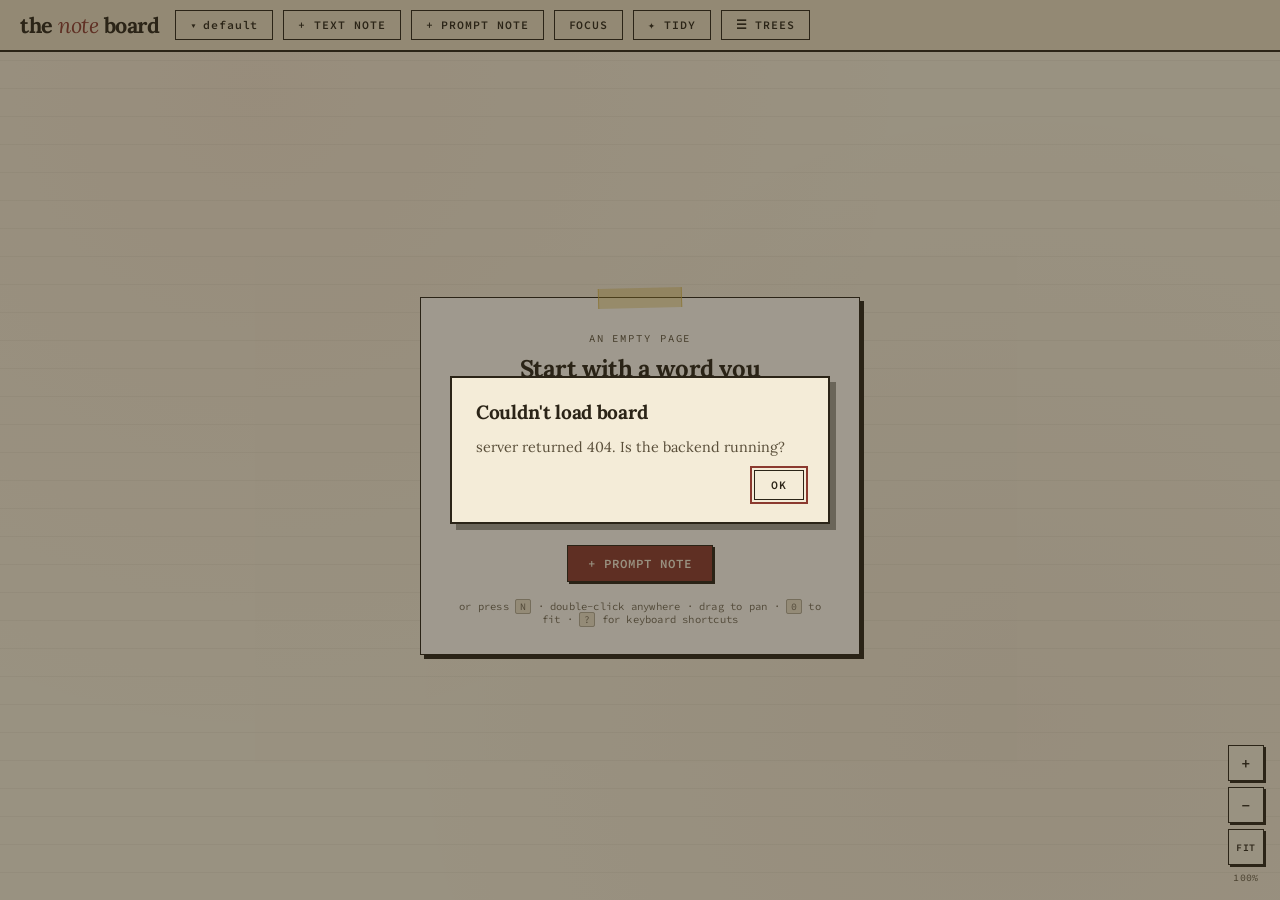
==== commit 9aa3403c: "Searchable board switcher (#41) and branch index (#42) Two view-only navigation aids for once a boar" ====
--- a/frontend/index.html
+++ b/frontend/index.html
@@ -9,20 +9,33 @@
 <body>
   <div id="toolbar" role="toolbar" aria-label="Board tools">
     <span id="board-title">the <em>note</em> board</span>
-    <select id="board-select" title="Switch board (double-click to rename)" aria-label="Switch board"></select>
-    <button id="btn-new-board" title="New board">+ new</button>
-    <div id="board-menu-wrap">
-      <button id="btn-board-menu" title="Board actions" aria-label="Board actions"
-              aria-haspopup="true" aria-expanded="false">⋯</button>
-      <div id="board-menu" role="menu" aria-label="Board actions" hidden>
-        <button id="menu-rename-board" role="menuitem" type="button">✎ Rename board</button>
-        <button id="menu-delete-board" role="menuitem" type="button">🗑 Delete board</button>
+    <div id="board-switch-wrap">
+      <button id="btn-board-switch" title="Switch board (/)" aria-label="Switch board"
+              aria-haspopup="true" aria-expanded="false">▾ <span id="board-switch-label">default</span></button>
+      <div id="board-pop" role="menu" aria-label="Boards" hidden>
+        <input id="board-search" type="text" placeholder="search boards…"
+               aria-label="Search boards" autocomplete="off" />
+        <ul id="board-list" role="listbox" aria-label="Board list"></ul>
+        <div id="board-pop-actions">
+          <button id="menu-new-board" type="button">+ new</button>
+          <button id="menu-rename-board" type="button">✎ rename</button>
+          <button id="menu-delete-board" type="button">🗑 delete</button>
+        </div>
       </div>
     </div>
     <button id="btn-new-text">+ text note</button>
     <button id="btn-new-prompt">+ prompt note</button>
     <button id="btn-focus" aria-pressed="false">focus</button>
     <button id="btn-tidy" title="Gently arrange the trees" aria-label="Tidy: gently arrange the trees">✦ tidy</button>
+    <div id="tree-index-wrap">
+      <button id="btn-tree-index" title="Index of trees on this board" aria-label="Trees on this board"
+              aria-haspopup="true" aria-expanded="false">☰ trees</button>
+      <div id="tree-pop" role="menu" aria-label="Trees on this board" hidden>
+        <input id="tree-search" type="text" placeholder="filter trees…"
+               aria-label="Filter trees" autocomplete="off" />
+        <ul id="tree-list" role="listbox" aria-label="Tree list"></ul>
+      </div>
+    </div>
     <span id="save-status"></span>
     <span id="undo-slot"></span>
   </div>
@@ -66,7 +79,8 @@
         <li><kbd>1</kbd>–<kbd>9</kbd> fire the numbered explore pills</li>
         <li><kbd>Enter</kbd> run a selected prompt</li>
         <li><kbd>Del</kbd> remove · <kbd>Esc</kbd> deselect</li>
-        <li><kbd>N</kbd> new note · <kbd>0</kbd> fit to view</li>
+        <li><kbd>N</kbd> new note · <kbd>F</kbd> focus mode</li>
+        <li><kbd>A</kbd> tidy · <kbd>0</kbd> fit · <kbd>+</kbd><kbd>−</kbd> zoom</li>
       </ul>
       <button id="coach-keys-dismiss" type="button" aria-label="Got it, dismiss the keyboard tips">got it</button>
     </div>
--- a/frontend/style.css
+++ b/frontend/style.css
@@ -144,56 +144,124 @@
   gap: 5px;
 }
 
-#board-select {
-  font-family: 'Source Code Pro', 'Courier New', monospace;
-  font-size: 0.72rem;
-  font-weight: 600;
-  letter-spacing: 0.04em;
-  padding: 6px 10px;
-  border: 1.5px solid var(--ink);
-  background: transparent;
-  color: var(--ink);
-  cursor: pointer;
-  max-width: 180px;
-}
-
-#btn-new-board:hover    { background: var(--ink); color: var(--paper); }
-
-/* ── Board actions menu (⋯ kebab → Rename / Delete) ── */
-#board-menu-wrap { position: relative; display: inline-flex; }
-#btn-board-menu { line-height: 1; }
-#btn-board-menu:hover,
-#btn-board-menu[aria-expanded="true"] { background: var(--ink); color: var(--paper); }
-#board-menu {
+/* ── Switcher + index popovers (board search #41, branch index #42) ── */
+#board-switch-wrap, #tree-index-wrap { position: relative; display: inline-flex; }
+#btn-board-switch { max-width: 220px; }
+#btn-board-switch[aria-expanded="true"],
+#btn-tree-index[aria-expanded="true"] { background: var(--ink); color: var(--paper); }
+/* The board name is user content — show it as typed, not toolbar-uppercased. */
+#board-switch-label {
+  text-transform: none;
+  overflow: hidden;
+  text-overflow: ellipsis;
+  white-space: nowrap;
+}
+
+#board-pop, #tree-pop {
   position: absolute;
   top: calc(100% + 6px);
   left: 0;
   z-index: 200;
-  min-width: 168px;
   background: var(--paper);
   border: 1.5px solid var(--ink);
   box-shadow: 4px 4px 0 var(--ink);
   display: flex;
   flex-direction: column;
-  padding: 4px;
-  gap: 2px;
-}
-#board-menu[hidden] { display: none; }
-#board-menu button {
+  gap: 6px;
+  padding: 6px;
+}
+#board-pop { width: 260px; }
+/* The trees button sits near the right of the toolbar, so anchor its popover to the
+   right edge — left:0 would push it off-screen. */
+#tree-pop { width: 280px; left: auto; right: 0; }
+#board-pop[hidden], #tree-pop[hidden] { display: none; }
+
+#board-search, #tree-search {
+  font-family: 'Source Code Pro', monospace;
+  font-size: 0.72rem;
+  color: var(--ink);
+  padding: 7px 9px;
+  border: 1.5px solid var(--ink);
+  background: #fffdf6;
+  width: 100%;
+}
+#board-search::placeholder, #tree-search::placeholder { color: var(--ink-soft); }
+
+#board-list, #tree-list {
+  list-style: none;
+  margin: 0;
+  padding: 0;
+  max-height: 280px;
+  overflow-y: auto;
+  display: flex;
+  flex-direction: column;
+  gap: 1px;
+}
+/* Rows are scoped under the popover IDs so they beat `#toolbar button` (the popover
+   lives inside #toolbar, so the base toolbar-button border/uppercase would leak in
+   on specificity otherwise). */
+#board-pop .pop-row, #tree-pop .pop-row {
+  width: 100%;
+  display: flex;
+  align-items: center;
+  gap: 8px;
+  text-align: left;
   font-family: 'Source Code Pro', monospace;
   font-size: 0.72rem;
   font-weight: 600;
-  letter-spacing: 0.04em;
-  text-align: left;
-  padding: 8px 12px;
+  letter-spacing: 0.03em;
+  text-transform: none;
+  padding: 8px 10px;
   background: transparent;
   border: none;
   color: var(--ink);
   cursor: pointer;
   transition: background 0.12s, color 0.12s;
 }
-#menu-rename-board:hover { background: var(--ink); color: var(--paper); }
-#menu-delete-board:hover { background: var(--accent); color: var(--paper); }
+#board-pop .pop-row:hover, #board-pop .pop-row.hi,
+#tree-pop .pop-row:hover, #tree-pop .pop-row.hi { background: var(--ink); color: var(--paper); }
+#board-pop .pop-row.current, #tree-pop .pop-row.current { background: rgba(139, 58, 47, 0.1); }
+.pop-row .pop-dot { width: 12px; flex-shrink: 0; color: var(--accent); text-align: center; }
+.pop-row .pop-label { flex: 1; min-width: 0; overflow: hidden; text-overflow: ellipsis; white-space: nowrap; }
+.pop-row .pop-count { flex-shrink: 0; padding-left: 8px; font-weight: 400; font-size: 0.66rem; color: var(--ink-soft); }
+.pop-row:hover .pop-dot, .pop-row.hi .pop-dot { color: var(--paper); }
+.pop-row:hover .pop-count, .pop-row.hi .pop-count { color: var(--paper); }
+/* Break-out steps (tangents) read in the teal break-out hue; depth indent is set
+   inline per row. In-tree fork steps keep the default ink/accent. */
+#tree-pop .pop-row.tree-break { font-weight: 400; color: #2e6b6b; }
+.pop-row.tree-break .pop-dot { color: #2e6b6b; }
+#tree-pop .pop-row.tree-break:hover { background: #2e6b6b; color: var(--paper); }
+.pop-row.tree-break:hover .pop-dot { color: var(--paper); }
+.pop-empty {
+  padding: 10px;
+  font-family: 'Source Code Pro', monospace;
+  font-size: 0.7rem;
+  color: var(--ink-soft);
+  font-style: italic;
+}
+
+#board-pop-actions {
+  display: flex;
+  gap: 4px;
+  border-top: 1px solid rgba(43, 36, 23, 0.14);
+  padding-top: 6px;
+}
+#board-pop-actions button {
+  flex: 1;
+  font-family: 'Source Code Pro', monospace;
+  font-size: 0.66rem;
+  font-weight: 600;
+  letter-spacing: 0.02em;
+  text-transform: none;
+  padding: 7px 6px;
+  background: transparent;
+  border: 1.5px solid var(--ink);
+  color: var(--ink);
+  cursor: pointer;
+  transition: background 0.12s, color 0.12s;
+}
+#board-pop-actions button:hover { background: var(--ink); color: var(--paper); }
+#menu-delete-board:hover { background: var(--accent); color: var(--paper); border-color: var(--accent); }
 #menu-delete-board[hidden] { display: none; }
 
 /* ── Modal (themed prompt / notice — replaces native window.prompt/alert) ── */
